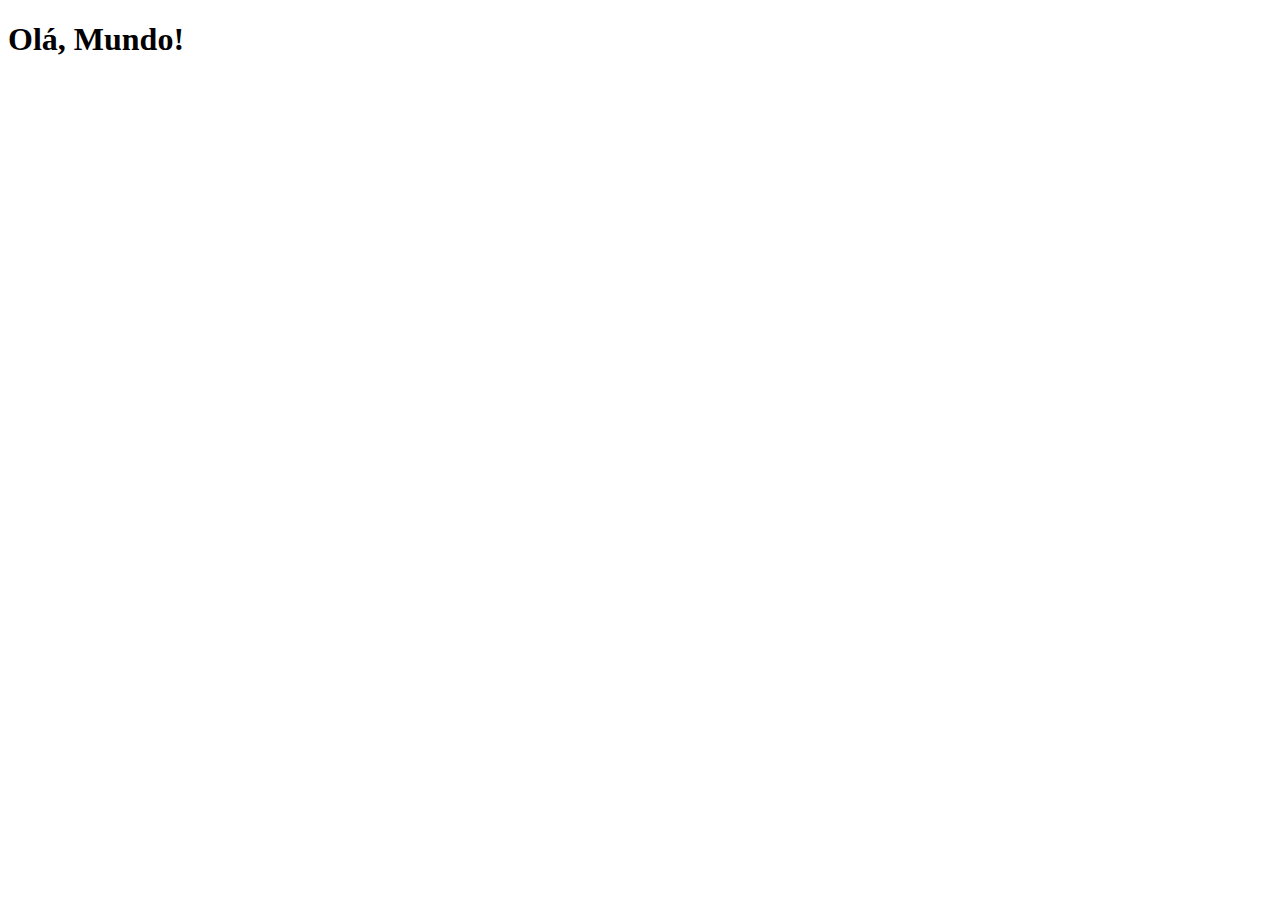
==== index.html @ 48f974fc "criei a pagina principal" ====
<!DOCTYPE html>
<html lang="pt-br">
<head>
    <meta charset="UTF-8">
    <meta http-equiv="X-UA-Compatible" content="IE=edge">
    <meta name="viewport" content="width=device-width, initial-scale=1.0">
    <link rel="shortcut icon" href="favicon.ico" type="image/x-icon">
    <title>Projeto Redes Sociais</title>
</head>
<body>
    <h1>Olá, Mundo!</h1>
</body>
</html>
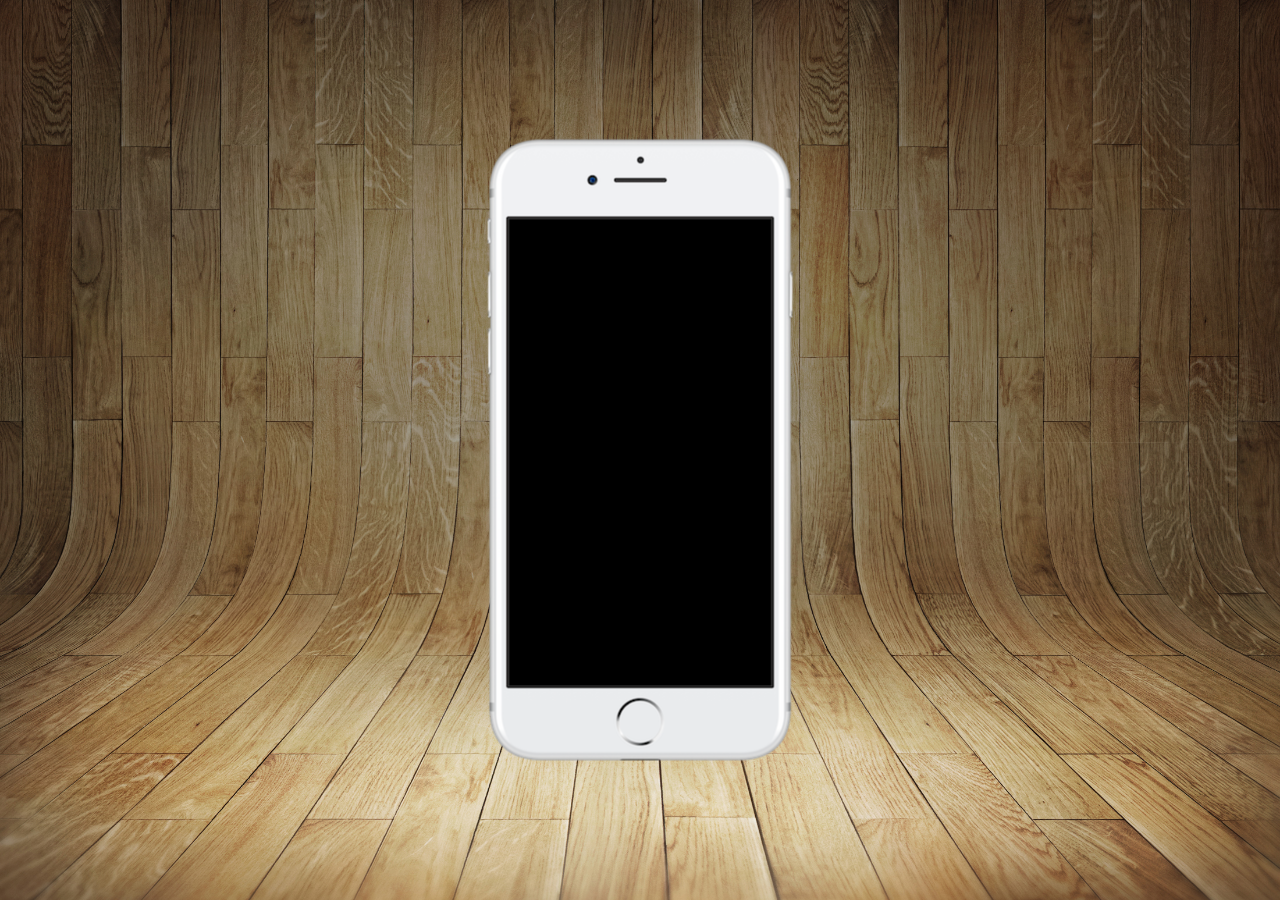
==== commit e1f6869e: "pagina atualizada e estilo criada" ====
--- a/index.html
+++ b/index.html
@@ -5,9 +5,18 @@
     <meta http-equiv="X-UA-Compatible" content="IE=edge">
     <meta name="viewport" content="width=device-width, initial-scale=1.0">
     <link rel="shortcut icon" href="favicon.ico" type="image/x-icon">
+    <link rel="stylesheet" href="estilos/style.css">
     <title>Projeto Redes Sociais</title>
 </head>
 <body>
-    <h1>Olá, Mundo!</h1>
+    <main>
+        <section id="telefone">
+
+        </section>
+
+        <section id="redes-sociais">
+
+        </section>
+    </main>
 </body>
 </html>--- a/estilos/style.css
+++ b/estilos/style.css
@@ -0,0 +1,35 @@
+@charset "UTF-8";
+
+* {
+    margin: 0px;
+    padding: 0px;
+    font-family: Arial, Helvetica, sans-serif;
+}
+
+html, body {
+    height: 100vh;
+    width: 100vw;
+    background-color: black;
+}
+
+body {
+    background: url('../imagens/fundo-madeira.jpg') no-repeat top center;
+    background-size: cover;
+    background-attachment: fixed;
+}
+
+main {
+    position: relative;
+    height: 100vh;
+}
+
+section#telefone {
+    position: absolute;
+    top: 50%;
+    left: 50%;
+    transform: translate(-50%, -50%);
+
+    height: 627px;
+    width: 311px;
+    background: url('../imagens/frame-iphone.png') no-repeat;
+}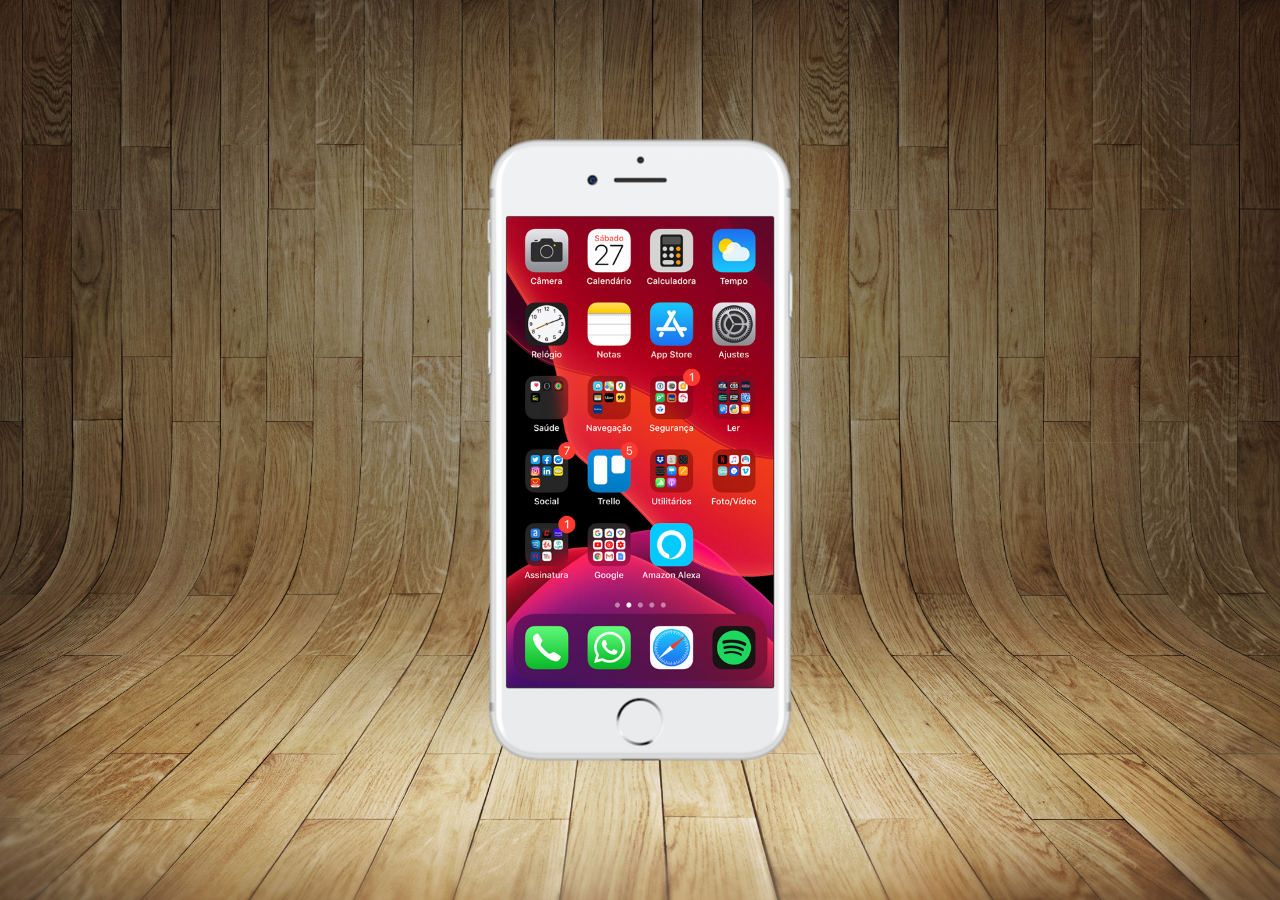
==== commit f2b74f71: "criei a tela home" ====
--- a/index.html
+++ b/index.html
@@ -11,7 +11,7 @@
 <body>
     <main>
         <section id="telefone">
-
+            <iframe id="tela" name="tela" src="home.html" frameborder="0"></iframe>
         </section>
 
         <section id="redes-sociais">
--- a/estilos/style.css
+++ b/estilos/style.css
@@ -32,4 +32,12 @@
     height: 627px;
     width: 311px;
     background: url('../imagens/frame-iphone.png') no-repeat;
+}
+
+iframe#tela {
+    position: relative;
+    top: 80px;
+    left: 22px;
+    width: 267px;
+    height: 471px;
 }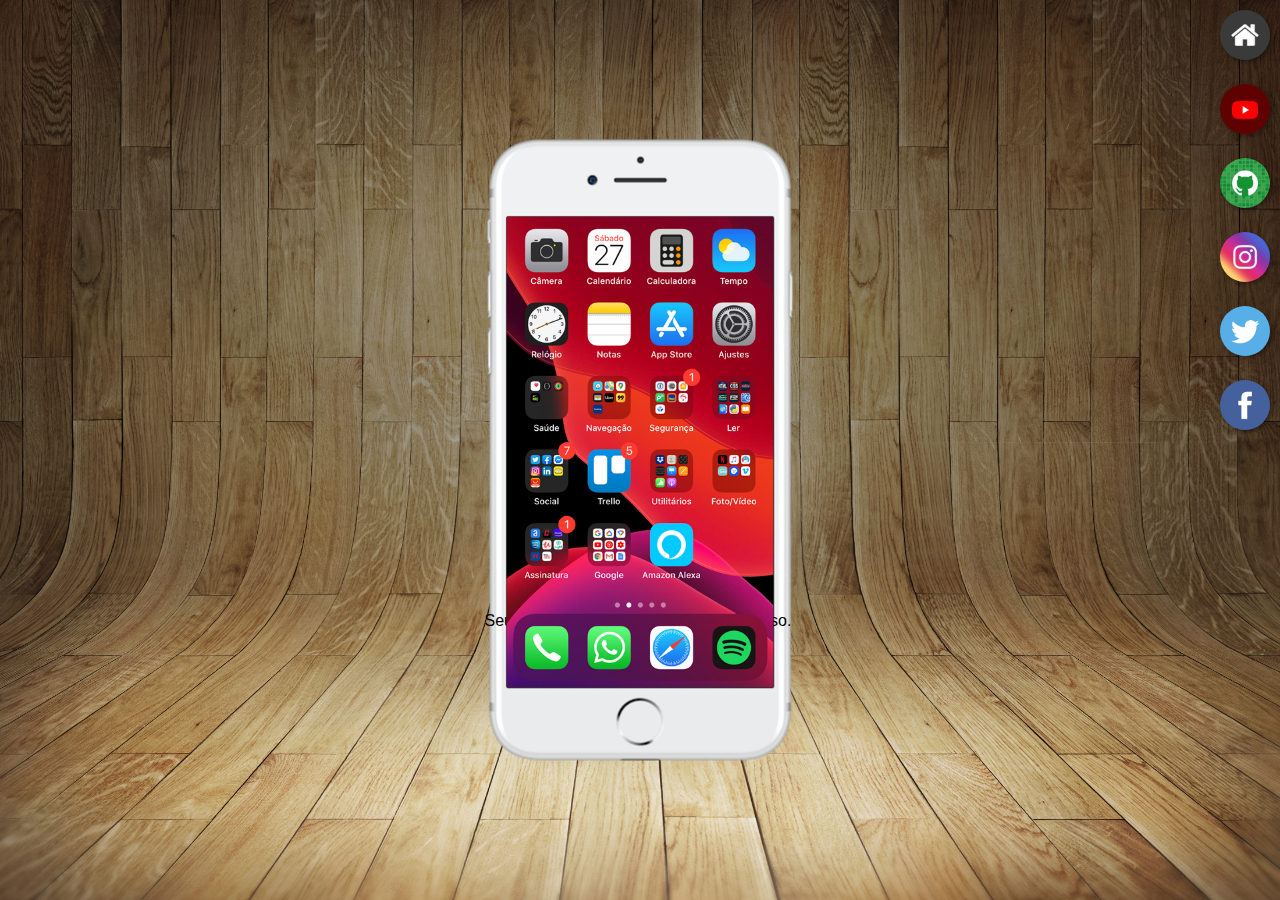
==== commit 4d4c0776: "botoes na lateral" ====
--- a/index.html
+++ b/index.html
@@ -12,10 +12,16 @@
     <main>
         <section id="telefone">
             <iframe id="tela" name="tela" src="home.html" frameborder="0"></iframe>
+            <p>Seu navegador não é compatível com isso.</p>
         </section>
 
         <section id="redes-sociais">
-
+            <a href="#" target="tela"> <img src="imagens/logo-home.jpg" alt="Home"></a> <br>
+            <a href="#" target="tela"> <img src="imagens/logo-youtube.jpg" alt="Youtube"></a> <br>
+            <a href="#" target="tela"> <img src="imagens/logo-github.jpg" alt="GitHub"></a> <br>
+            <a href="#" target="tela"> <img src="imagens/logo-instagram.jpg" alt="Instagram"></a> <br>
+            <a href="#" target="tela"> <img src="imagens/logo-twitter.jpg" alt="Twitter"></a> <br>
+            <a href="#" target="tela"> <img src="imagens/logo-facebook.jpg" alt="Facebook"></a> <br>
         </section>
     </main>
 </body>
--- a/estilos/style.css
+++ b/estilos/style.css
@@ -40,4 +40,23 @@
     left: 22px;
     width: 267px;
     height: 471px;
+}
+
+section#redes-sociais {
+    text-align: right;
+}
+
+section#redes-sociais img {
+    width: 50px;
+    margin: 10px;
+    border-radius: 50%; /*Botoes redondos*/
+    box-shadow: 2px 2px 5px rgba(0, 0, 0, 0.400);
+    box-sizing: border-box;
+}
+
+section#redes-sociais img:hover {
+    border: 2px solid rgba(255, 255, 255, 0.637);
+    transform: translate(-3px, -3px);
+    box-shadow: 5px 5px 10px rgba(0, 0, 0, 0.61);
+    transition: transform 0.3s, border 1s;
 }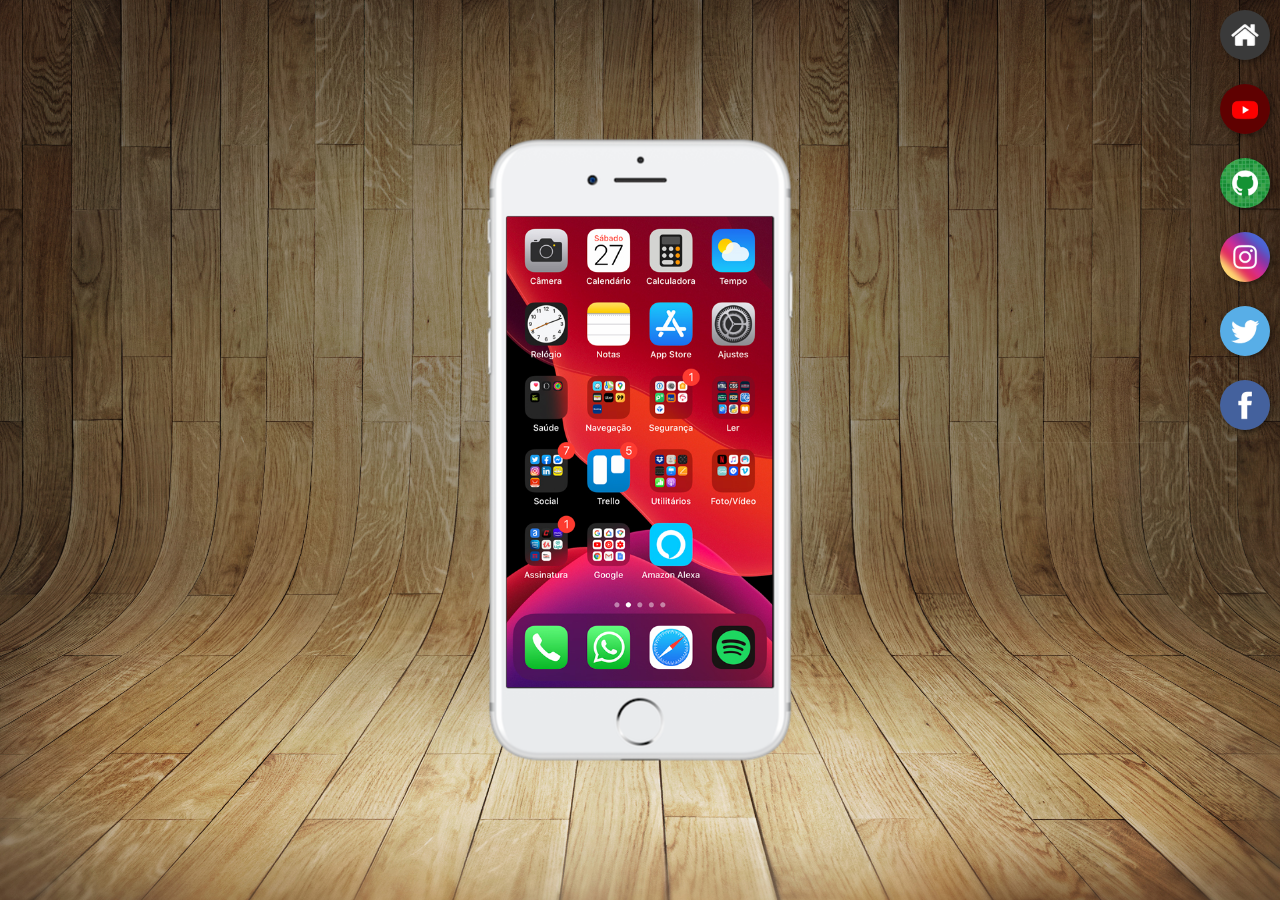
==== commit 8912198d: "Projeto finalizado" ====
--- a/index.html
+++ b/index.html
@@ -11,17 +11,17 @@
 <body>
     <main>
         <section id="telefone">
-            <iframe id="tela" name="tela" src="home.html" frameborder="0"></iframe>
-            <p>Seu navegador não é compatível com isso.</p>
+            <iframe id="tela" name="tela" src="home.html" frameborder="0">Seu navegador não é compatível com isso.</iframe>
+            
         </section>
-
+        <!--PARA OS BOTOES ESTAREM UMA EMCIMA DA OUTRA USE A TAG BR EM CADA UM DEPOIS DO LINK-->
         <section id="redes-sociais">
-            <a href="#" target="tela"> <img src="imagens/logo-home.jpg" alt="Home"></a> <br>
-            <a href="#" target="tela"> <img src="imagens/logo-youtube.jpg" alt="Youtube"></a> <br>
-            <a href="#" target="tela"> <img src="imagens/logo-github.jpg" alt="GitHub"></a> <br>
-            <a href="#" target="tela"> <img src="imagens/logo-instagram.jpg" alt="Instagram"></a> <br>
-            <a href="#" target="tela"> <img src="imagens/logo-twitter.jpg" alt="Twitter"></a> <br>
-            <a href="#" target="tela"> <img src="imagens/logo-facebook.jpg" alt="Facebook"></a> <br>
+            <a href="home.html" target="tela"> <img src="imagens/logo-home.jpg" alt="Home"></a> <br>
+            <a href="youtube.html" target="tela"> <img src="imagens/logo-youtube.jpg" alt="Youtube"></a> <br>
+            <a href="github.html" target="tela"> <img src="imagens/logo-github.jpg" alt="GitHub"></a> <br>
+            <a href="instagram.html" target="tela"> <img src="imagens/logo-instagram.jpg" alt="Instagram"></a> <br>
+            <a href="twitter.html" target="tela"> <img src="imagens/logo-twitter.jpg" alt="Twitter"></a> <br>
+            <a href="facebook.html" target="tela"> <img src="imagens/logo-facebook.jpg" alt="Facebook"></a> <br>
         </section>
     </main>
 </body>
--- a/estilos/style.css
+++ b/estilos/style.css
@@ -38,12 +38,12 @@
     position: relative;
     top: 80px;
     left: 22px;
-    width: 267px;
+    width: 266px;
     height: 471px;
 }
 
 section#redes-sociais {
-    text-align: right;
+    text-align: right; /*Em que lado vai estar os botões*/
 }
 
 section#redes-sociais img {
@@ -51,10 +51,10 @@
     margin: 10px;
     border-radius: 50%; /*Botoes redondos*/
     box-shadow: 2px 2px 5px rgba(0, 0, 0, 0.400);
-    box-sizing: border-box;
+    box-sizing: border-box; /*para as bordas estarem por dentro*/
 }
 
-section#redes-sociais img:hover {
+section#redes-sociais img:hover { /*Animação na hora de passar o mouse*/
     border: 2px solid rgba(255, 255, 255, 0.637);
     transform: translate(-3px, -3px);
     box-shadow: 5px 5px 10px rgba(0, 0, 0, 0.61);
